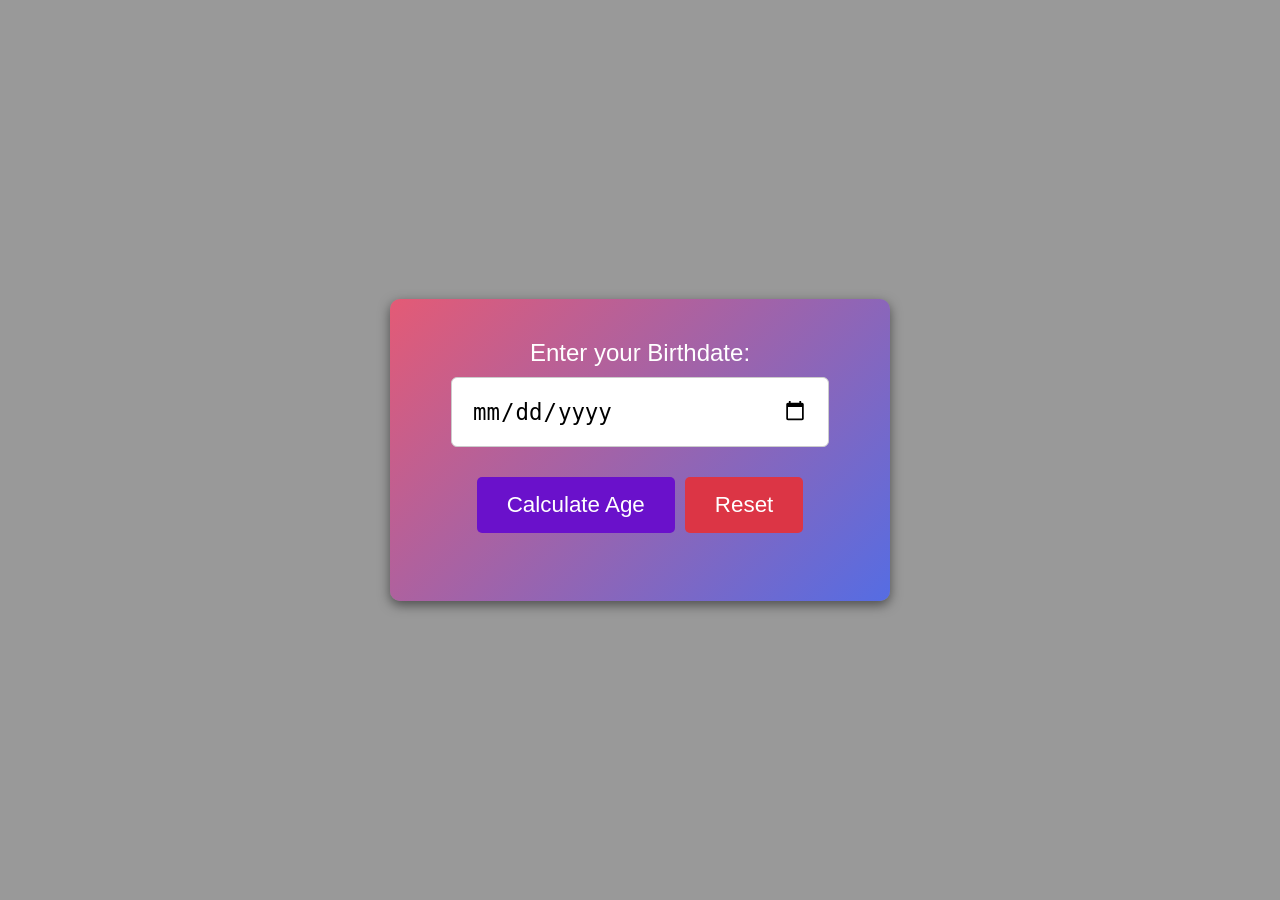
==== index.html @ f06e338e "Rename to index.html" ====
<!DOCTYPE html>
<html lang="en">
  <head>
    <meta charset="UTF-8" />
    <meta name="viewport" content="width=device-width, initial-scale=1.0" />
    <title>Age Calculator</title>
    <link rel="stylesheet" href="style.css" />
  </head>
  <body>
    <div class="container">
      <label for="birthdate">Enter your Birthdate:</label>
      <input type="date" id="birthdate" />
      <div class="button-group">
        <button onclick="calculateAge()">Calculate Age</button>
        <button onclick="resetForm()" class="reset-btn">Reset</button>
      </div>
      <p id="result"></p>
    </div>

    <script src="script.js"></script>
  </body>
</html>
---- style.css ----
* {
  box-sizing: border-box;
}

body {
  font-family: "Segoe UI", Tahoma, Geneva, Verdana, sans-serif;
  background-image: url("https://images.unsplash.com/photo-1699891730669-2d15cf3a5979?q=80&w=1032&auto=format&fit=crop&ixlib=rb-4.1.0&ixid=M3wxMjA3fDB8MHxwaG90by1wYWdlfHx8fGVufDB8fHx8fA%3D%3D");
  background-size: cover;
  background-repeat: no-repeat;
  background-position: center;
  display: flex;
  align-items: center;
  justify-content: center;
  height: 100vh;
  margin: 0;
  position: relative;
}

body::before {
  content: "";
  position: absolute;
  inset: 0;
  background-color: rgba(0, 0, 0, 0.4);
  z-index: -1;
}

.container {
  background: linear-gradient(135deg, #fc466ac0 0%, #3f5efbc0 100%);
  padding: 40px;
  border-radius: 10px;
  box-shadow: 0 4px 12px rgba(0, 0, 0, 0.5);
  text-align: center;
  width: 500px;
  max-width: 90%;
}

label {
  font-size: 1.5rem;
  margin-bottom: 10px;
  display: block;
  color: white;
}

input[type="date"] {
  padding: 20px;
  width: 90%;
  border: 1px solid #ccc;
  border-radius: 6px;
  margin-bottom: 30px;
  font-size: 1.4rem;
}

input[type="date"]:focus {
  border-color: #66afe9;
  outline: none;
}

.button-group {
  display: flex;
  justify-content: center;
  gap: 10px;
}

button {
  padding: 15px 30px;
  background-color: #6a11cb;
  color: white;
  border: none;
  border-radius: 5px;
  font-size: 1.4rem;
  cursor: pointer;
  transition: background-color 0.3s ease;
}

button:hover {
  background-color: #2575fc;
}

.reset-btn {
  background-color: #dc3545;
}

.reset-btn:hover {
  background-color: #c82333;
}

p {
  font-size: 1.8rem;
  margin-top: 20px;
}

#result {
  font-weight: bold;
  margin-top: 10px;
  background-color: #ffffff;
  color: #333;
  border-radius: 5px;
  box-shadow: 0 2px 4px rgba(0, 0, 0, 0.1);
}

@media (max-width: 600px) {
  .container {
    padding: 25px;
  }

  input[type="date"] {
    padding: 15px;
    font-size: 1.1rem;
  }

  button {
    padding: 12px 20px;
    font-size: 1.2rem;
  }

  p {
    font-size: 1.4rem;
  }
}
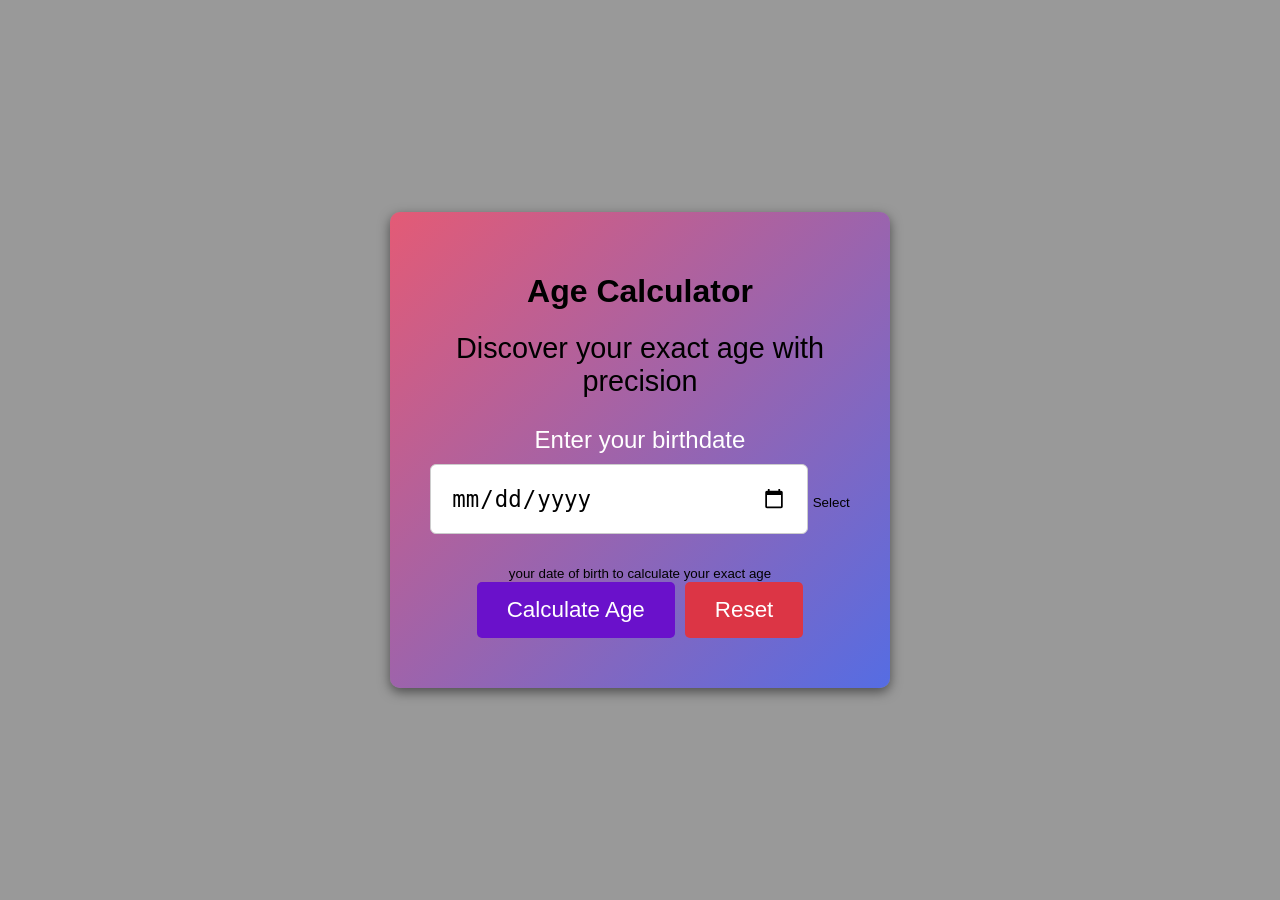
==== commit 1259c88d: "update Morden ui/ux in index.html" ====
--- a/index.html
+++ b/index.html
@@ -5,17 +5,51 @@
     <meta name="viewport" content="width=device-width, initial-scale=1.0" />
     <title>Age Calculator</title>
     <link rel="stylesheet" href="style.css" />
+    <link rel="preconnect" href="https://fonts.googleapis.com" />
+    <link rel="preconnect" href="https://fonts.gstatic.com" crossorigin />
+    <link
+      href="https://fonts.googleapis.com/css2?family=Inter:wght@400;500;600;700&display=swap"
+      rel="stylesheet"
+    />
+    <meta
+      name="description"
+      content="A modern age calculator with beautiful UI/UX design"
+    />
   </head>
   <body>
-    <div class="container">
-      <label for="birthdate">Enter your Birthdate:</label>
-      <input type="date" id="birthdate" />
-      <div class="button-group">
-        <button onclick="calculateAge()">Calculate Age</button>
-        <button onclick="resetForm()" class="reset-btn">Reset</button>
-      </div>
-      <p id="result"></p>
-    </div>
+    <main class="container">
+      <header>
+        <h1>Age Calculator</h1>
+        <p class="subtitle">Discover your exact age with precision</p>
+      </header>
+
+      <form onsubmit="event.preventDefault(); calculateAge();">
+        <div class="input-group">
+          <label for="birthdate">Enter your birthdate</label>
+          <input
+            type="date"
+            id="birthdate"
+            name="birthdate"
+            aria-describedby="birthdate-help"
+            required
+          />
+          <small id="birthdate-help"
+            >Select your date of birth to calculate your exact age</small
+          >
+        </div>
+
+        <div class="button-group">
+          <button type="submit" class="primary-btn">
+            <span>Calculate Age</span>
+          </button>
+          <button type="button" onclick="resetForm()" class="reset-btn">
+            <span>Reset</span>
+          </button>
+        </div>
+      </form>
+
+      <div id="result" role="status" aria-live="polite"></div>
+    </main>
 
     <script src="script.js"></script>
   </body>
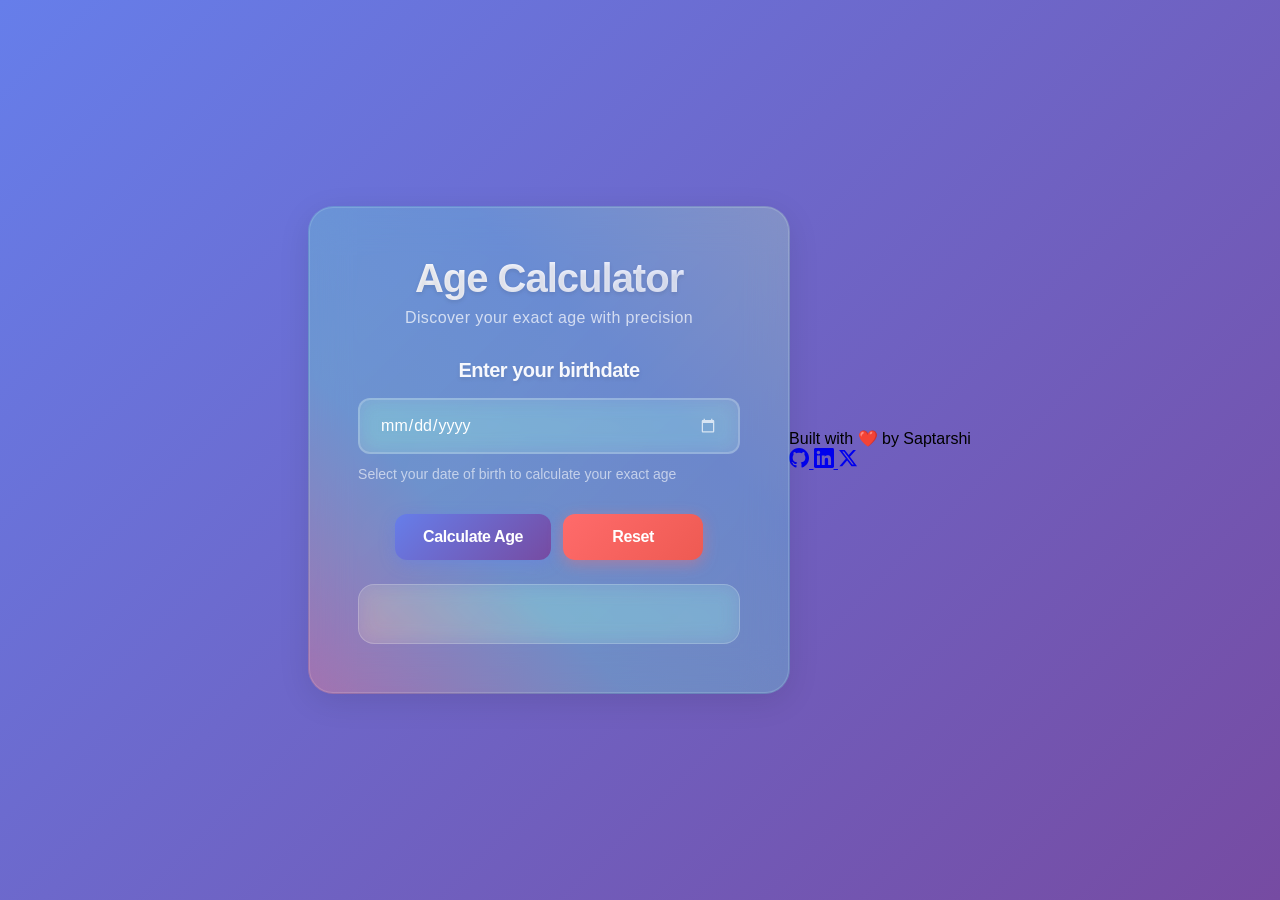
==== commit 0544f26e: "add footer to website" ====
--- a/index.html
+++ b/index.html
@@ -51,6 +51,52 @@
       <div id="result" role="status" aria-live="polite"></div>
     </main>
 
+    <footer class="footer">
+      <div class="footer-content">
+        <p class="footer-text">
+          Built with ❤️ by <span class="author-name">Saptarshi</span>
+        </p>
+        <div class="social-links">
+          <a
+            href="https://github.com/saptarshi-bisoi"
+            target="_blank"
+            rel="noopener noreferrer"
+            class="social-link"
+          >
+            <svg width="20" height="20" viewBox="0 0 24 24" fill="currentColor">
+              <path
+                d="M12 0c-6.626 0-12 5.373-12 12 0 5.302 3.438 9.8 8.207 11.387.599.111.793-.261.793-.577v-2.234c-3.338.726-4.033-1.416-4.033-1.416-.546-1.387-1.333-1.756-1.333-1.756-1.089-.745.083-.729.083-.729 1.205.084 1.839 1.237 1.839 1.237 1.07 1.834 2.807 1.304 3.492.997.107-.775.418-1.305.762-1.604-2.665-.305-5.467-1.334-5.467-5.931 0-1.311.469-2.381 1.236-3.221-.124-.303-.535-1.524.117-3.176 0 0 1.008-.322 3.301 1.23.957-.266 1.983-.399 3.003-.404 1.02.005 2.047.138 3.006.404 2.291-1.552 3.297-1.23 3.297-1.23.653 1.653.242 2.874.118 3.176.77.84 1.235 1.911 1.235 3.221 0 4.609-2.807 5.624-5.479 5.921.43.372.823 1.102.823 2.222v3.293c0 .319.192.694.801.576 4.765-1.589 8.199-6.086 8.199-11.386 0-6.627-5.373-12-12-12z"
+              />
+            </svg>
+          </a>
+          <a
+            href="https://www.linkedin.com/in/saptarshi-legend/"
+            target="_blank"
+            rel="noopener noreferrer"
+            class="social-link"
+          >
+            <svg width="20" height="20" viewBox="0 0 24 24" fill="currentColor">
+              <path
+                d="M20.447 20.452h-3.554v-5.569c0-1.328-.027-3.037-1.852-3.037-1.853 0-2.136 1.445-2.136 2.939v5.667H9.351V9h3.414v1.561h.046c.477-.9 1.637-1.85 3.37-1.85 3.601 0 4.267 2.37 4.267 5.455v6.286zM5.337 7.433c-1.144 0-2.063-.926-2.063-2.065 0-1.138.92-2.063 2.063-2.063 1.14 0 2.064.925 2.064 2.063 0 1.139-.925 2.065-2.064 2.065zm1.782 13.019H3.555V9h3.564v11.452zM22.225 0H1.771C.792 0 0 .774 0 1.729v20.542C0 23.227.792 24 1.771 24h20.451C23.2 24 24 23.227 24 22.271V1.729C24 .774 23.2 0 22.222 0h.003z"
+              />
+            </svg>
+          </a>
+          <a
+            href="https://x.com/saptarshiBisoi"
+            target="_blank"
+            rel="noopener noreferrer"
+            class="social-link"
+          >
+            <svg width="20" height="20" viewBox="0 0 24 24" fill="currentColor">
+              <path
+                d="M18.244 2.25h3.308l-7.227 8.26 8.502 11.24H16.17l-5.214-6.817L4.99 21.75H1.68l7.73-8.835L1.254 2.25H8.08l4.713 6.231zm-1.161 17.52h1.833L7.084 4.126H5.117z"
+              />
+            </svg>
+          </a>
+        </div>
+      </div>
+    </footer>
+
     <script src="script.js"></script>
   </body>
 </html>
--- a/style.css
+++ b/style.css
@@ -1,119 +1,360 @@
 * {
   box-sizing: border-box;
+  margin: 0;
+  padding: 0;
 }
 
 body {
-  font-family: "Segoe UI", Tahoma, Geneva, Verdana, sans-serif;
-  background-image: url("https://images.unsplash.com/photo-1699891730669-2d15cf3a5979?q=80&w=1032&auto=format&fit=crop&ixlib=rb-4.1.0&ixid=M3wxMjA3fDB8MHxwaG90by1wYWdlfHx8fGVufDB8fHx8fA%3D%3D");
-  background-size: cover;
-  background-repeat: no-repeat;
-  background-position: center;
+  font-family: "Inter", -apple-system, BlinkMacSystemFont, "Segoe UI", Roboto,
+    sans-serif;
+  background: linear-gradient(135deg, #667eea 0%, #764ba2 100%);
+  min-height: 100vh;
   display: flex;
   align-items: center;
   justify-content: center;
-  height: 100vh;
-  margin: 0;
+  padding: 20px;
   position: relative;
+  overflow-x: hidden;
 }
 
 body::before {
   content: "";
   position: absolute;
-  inset: 0;
-  background-color: rgba(0, 0, 0, 0.4);
+  top: 0;
+  left: 0;
+  right: 0;
+  bottom: 0;
+  background: url('data:image/svg+xml,<svg xmlns="http://www.w3.org/2000/svg" viewBox="0 0 100 100"><defs><pattern id="grain" width="100" height="100" patternUnits="userSpaceOnUse"><circle cx="50" cy="50" r="1" fill="white" opacity="0.1"/></pattern></defs><rect width="100" height="100" fill="url(%23grain)"/></svg>');
+  pointer-events: none;
+  z-index: 1;
+}
+
+.container {
+  background: rgba(255, 255, 255, 0.1);
+  backdrop-filter: blur(20px);
+  border: 1px solid rgba(255, 255, 255, 0.2);
+  border-radius: 24px;
+  padding: 48px;
+  text-align: center;
+  width: 100%;
+  max-width: 480px;
+  box-shadow: 0 8px 32px rgba(0, 0, 0, 0.1), 0 0 0 1px rgba(255, 255, 255, 0.1);
+  position: relative;
+  z-index: 2;
+  animation: fadeInUp 0.6s ease-out;
+}
+
+@keyframes fadeInUp {
+  from {
+    opacity: 0;
+    transform: translateY(30px);
+  }
+  to {
+    opacity: 1;
+    transform: translateY(0);
+  }
+}
+
+.container::before {
+  content: "";
+  position: absolute;
+  top: -2px;
+  left: -2px;
+  right: -2px;
+  bottom: -2px;
+  background: linear-gradient(45deg, #ff6b6b, #4ecdc4, #45b7d1, #96ceb4);
+  border-radius: 26px;
   z-index: -1;
-}
-
-.container {
-  background: linear-gradient(135deg, #fc466ac0 0%, #3f5efbc0 100%);
-  padding: 40px;
-  border-radius: 10px;
-  box-shadow: 0 4px 12px rgba(0, 0, 0, 0.5);
-  text-align: center;
-  width: 500px;
-  max-width: 90%;
+  opacity: 0.3;
+  animation: borderGlow 3s ease-in-out infinite alternate;
+}
+
+@keyframes borderGlow {
+  0% {
+    opacity: 0.3;
+  }
+  100% {
+    opacity: 0.6;
+  }
+}
+
+/* Header Styles */
+header {
+  margin-bottom: 32px;
+}
+
+h1 {
+  font-size: 2.5rem;
+  font-weight: 700;
+  color: rgba(255, 255, 255, 0.95);
+  text-shadow: 0 2px 4px rgba(0, 0, 0, 0.1);
+  letter-spacing: -0.025em;
+  margin-bottom: 8px;
+  background: linear-gradient(135deg, #ffffff 0%, #e0e7ff 100%);
+  -webkit-background-clip: text;
+  -webkit-text-fill-color: transparent;
+  background-clip: text;
+}
+
+.subtitle {
+  font-size: 1rem;
+  color: rgba(255, 255, 255, 0.7);
+  font-weight: 400;
+  letter-spacing: 0.025em;
+}
+
+/* Form Styles */
+form {
+  margin-bottom: 24px;
+}
+
+.input-group {
+  margin-bottom: 32px;
 }
 
 label {
-  font-size: 1.5rem;
-  margin-bottom: 10px;
+  font-size: 1.25rem;
+  font-weight: 600;
+  margin-bottom: 16px;
   display: block;
+  color: rgba(255, 255, 255, 0.95);
+  text-shadow: 0 2px 4px rgba(0, 0, 0, 0.1);
+  letter-spacing: -0.025em;
+}
+
+input[type="date"] {
+  width: 100%;
+  padding: 16px 20px;
+  border: 2px solid rgba(255, 255, 255, 0.2);
+  border-radius: 12px;
+  margin-bottom: 8px;
+  font-size: 1rem;
+  background: rgba(255, 255, 255, 0.1);
   color: white;
-}
-
-input[type="date"] {
-  padding: 20px;
-  width: 90%;
-  border: 1px solid #ccc;
-  border-radius: 6px;
-  margin-bottom: 30px;
-  font-size: 1.4rem;
+  backdrop-filter: blur(10px);
+  transition: all 0.3s cubic-bezier(0.4, 0, 0.2, 1);
+  font-family: inherit;
 }
 
 input[type="date"]:focus {
-  border-color: #66afe9;
   outline: none;
+  border-color: rgba(255, 255, 255, 0.8);
+  box-shadow: 0 0 0 4px rgba(255, 255, 255, 0.1);
+  transform: translateY(-2px);
+}
+
+input[type="date"]::-webkit-calendar-picker-indicator {
+  filter: invert(1);
+  cursor: pointer;
+  opacity: 0.7;
+  transition: opacity 0.3s ease;
+}
+
+input[type="date"]::-webkit-calendar-picker-indicator:hover {
+  opacity: 1;
+}
+
+small {
+  display: block;
+  font-size: 0.875rem;
+  color: rgba(255, 255, 255, 0.6);
+  font-weight: 400;
+  text-align: left;
+  margin-top: 4px;
 }
 
 .button-group {
   display: flex;
+  gap: 12px;
   justify-content: center;
-  gap: 10px;
+  flex-wrap: wrap;
 }
 
 button {
-  padding: 15px 30px;
-  background-color: #6a11cb;
+  padding: 14px 28px;
+  border: none;
+  border-radius: 12px;
+  font-size: 1rem;
+  font-weight: 600;
+  cursor: pointer;
+  transition: all 0.3s cubic-bezier(0.4, 0, 0.2, 1);
+  font-family: inherit;
+  position: relative;
+  overflow: hidden;
+  letter-spacing: -0.025em;
+  min-width: 140px;
+}
+
+button::before {
+  content: "";
+  position: absolute;
+  top: 0;
+  left: -100%;
+  width: 100%;
+  height: 100%;
+  background: linear-gradient(
+    90deg,
+    transparent,
+    rgba(255, 255, 255, 0.2),
+    transparent
+  );
+  transition: left 0.5s;
+}
+
+button:hover::before {
+  left: 100%;
+}
+
+button:active {
+  transform: scale(0.98);
+}
+
+.primary-btn {
+  background: linear-gradient(135deg, #667eea 0%, #764ba2 100%);
   color: white;
-  border: none;
-  border-radius: 5px;
-  font-size: 1.4rem;
-  cursor: pointer;
-  transition: background-color 0.3s ease;
-}
-
-button:hover {
-  background-color: #2575fc;
+  box-shadow: 0 4px 15px rgba(102, 126, 234, 0.4);
+}
+
+.primary-btn:hover {
+  box-shadow: 0 6px 20px rgba(102, 126, 234, 0.6);
+  transform: translateY(-2px);
 }
 
 .reset-btn {
-  background-color: #dc3545;
+  background: linear-gradient(135deg, #ff6b6b 0%, #ee5a52 100%);
+  color: white;
+  box-shadow: 0 4px 15px rgba(255, 107, 107, 0.4);
 }
 
 .reset-btn:hover {
-  background-color: #c82333;
-}
-
-p {
-  font-size: 1.8rem;
-  margin-top: 20px;
+  box-shadow: 0 6px 20px rgba(255, 107, 107, 0.6);
+  transform: translateY(-2px);
 }
 
 #result {
-  font-weight: bold;
-  margin-top: 10px;
-  background-color: #ffffff;
-  color: #333;
-  border-radius: 5px;
-  box-shadow: 0 2px 4px rgba(0, 0, 0, 0.1);
-}
-
-@media (max-width: 600px) {
+  margin-top: 24px;
+  padding: 20px;
+  border-radius: 16px;
+  font-size: 1.1rem;
+  font-weight: 500;
+  line-height: 1.6;
+  background: rgba(255, 255, 255, 0.1);
+  backdrop-filter: blur(10px);
+  border: 1px solid rgba(255, 255, 255, 0.2);
+  color: rgba(255, 255, 255, 0.95);
+  text-shadow: 0 1px 2px rgba(0, 0, 0, 0.1);
+  animation: slideIn 0.4s ease-out;
+  min-height: 60px;
+  display: flex;
+  align-items: center;
+  justify-content: center;
+}
+
+@keyframes slideIn {
+  from {
+    opacity: 0;
+    transform: translateY(10px);
+  }
+  to {
+    opacity: 1;
+    transform: translateY(0);
+  }
+}
+
+/* Success state */
+#result[style*="green"] {
+  background: rgba(34, 197, 94, 0.2);
+  border-color: rgba(34, 197, 94, 0.3);
+  color: #22c55e;
+}
+
+/* Error state */
+#result[style*="red"] {
+  background: rgba(239, 68, 68, 0.2);
+  border-color: rgba(239, 68, 68, 0.3);
+  color: #ef4444;
+}
+
+/* Responsive Design */
+@media (max-width: 640px) {
   .container {
-    padding: 25px;
+    padding: 32px 24px;
+    margin: 16px;
+  }
+
+  h1 {
+    font-size: 2rem;
+  }
+
+  label {
+    font-size: 1.1rem;
   }
 
   input[type="date"] {
-    padding: 15px;
-    font-size: 1.1rem;
+    padding: 14px 16px;
+    font-size: 0.95rem;
   }
 
   button {
     padding: 12px 20px;
-    font-size: 1.2rem;
-  }
-
-  p {
-    font-size: 1.4rem;
-  }
-}
+    font-size: 0.95rem;
+    min-width: 120px;
+  }
+
+  #result {
+    font-size: 1rem;
+    padding: 16px;
+  }
+
+  .button-group {
+    flex-direction: column;
+    align-items: center;
+  }
+}
+
+@media (max-width: 480px) {
+  body {
+    padding: 16px;
+  }
+
+  .container {
+    padding: 24px 20px;
+  }
+
+  h1 {
+    font-size: 1.75rem;
+  }
+
+  label {
+    font-size: 1rem;
+  }
+
+  input[type="date"] {
+    padding: 12px 14px;
+    font-size: 0.9rem;
+  }
+
+  button {
+    padding: 10px 16px;
+    font-size: 0.9rem;
+    min-width: 100px;
+  }
+}
+
+/* Loading animation for better UX */
+.loading {
+  opacity: 0.7;
+  pointer-events: none;
+}
+
+/* Focus styles for accessibility */
+button:focus,
+input[type="date"]:focus {
+  outline: 2px solid rgba(255, 255, 255, 0.8);
+  outline-offset: 2px;
+}
+
+/* Smooth scrolling */
+html {
+  scroll-behavior: smooth;
+}
